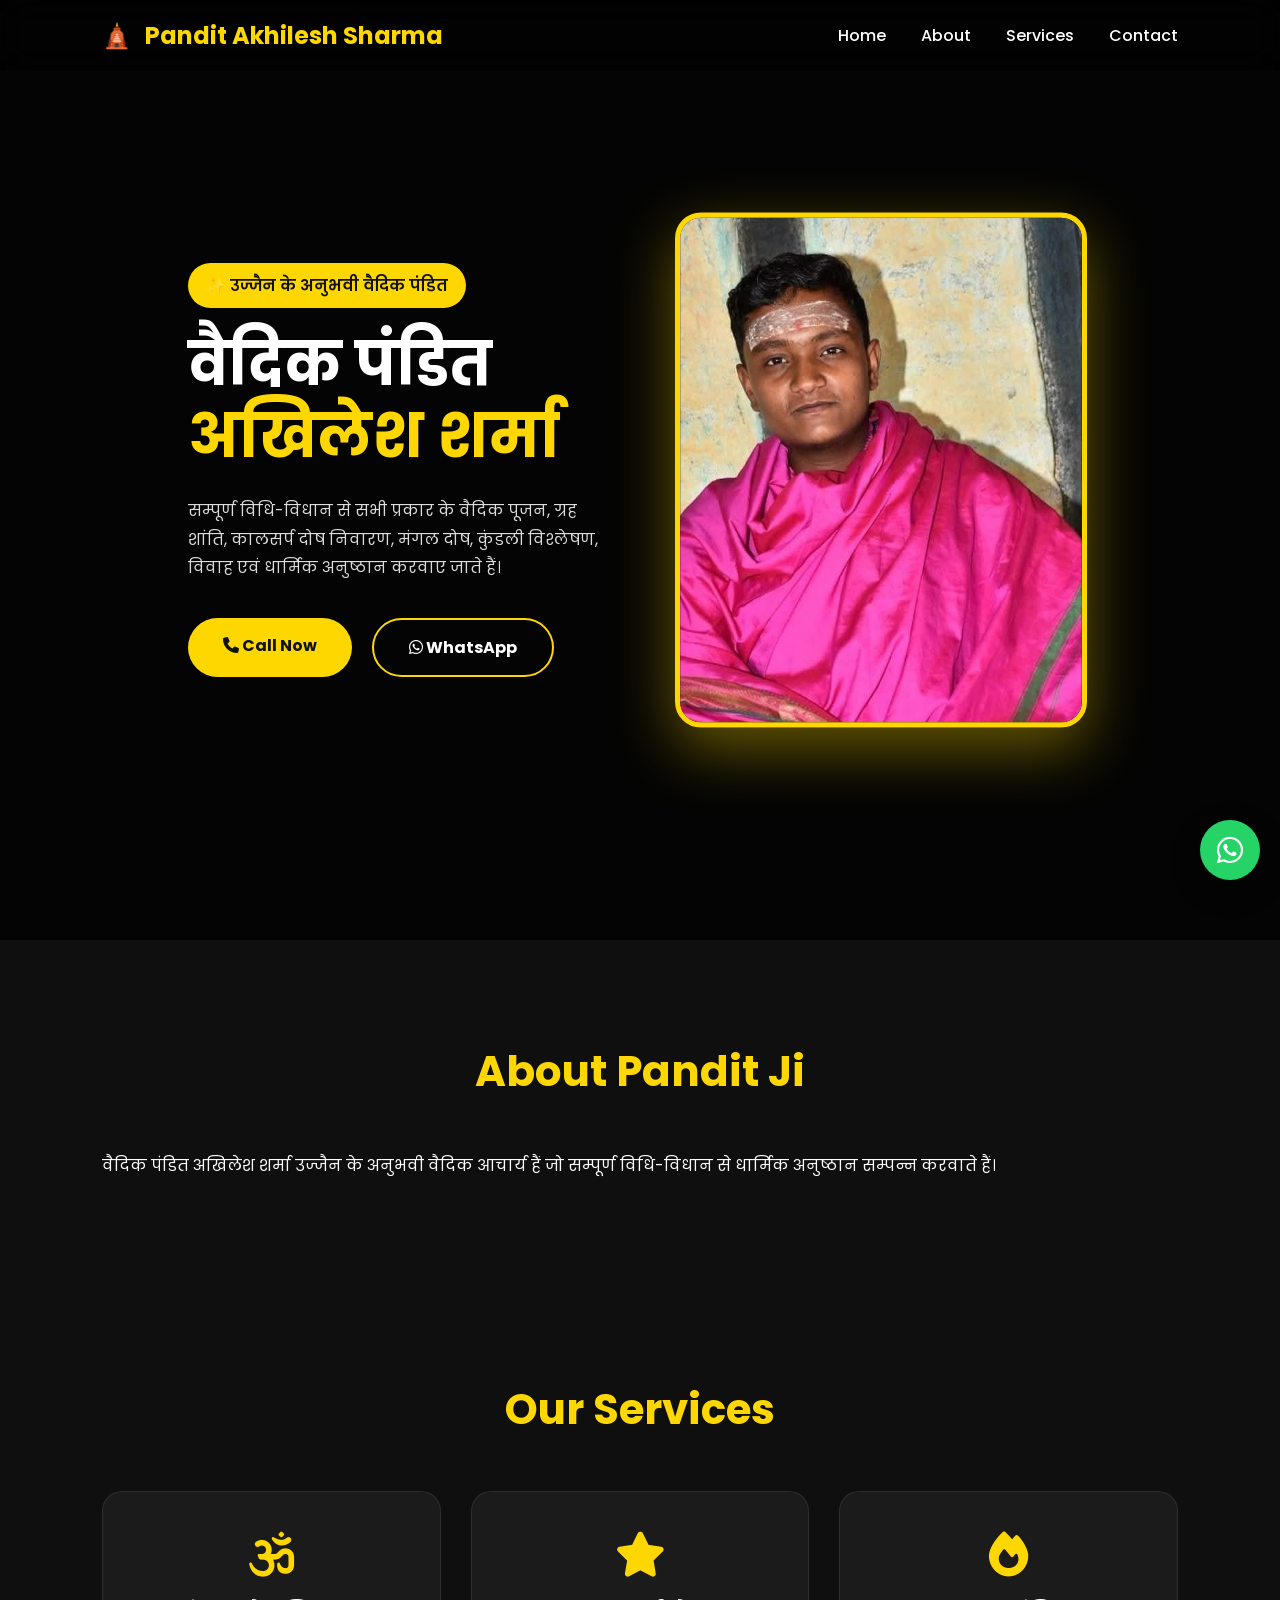
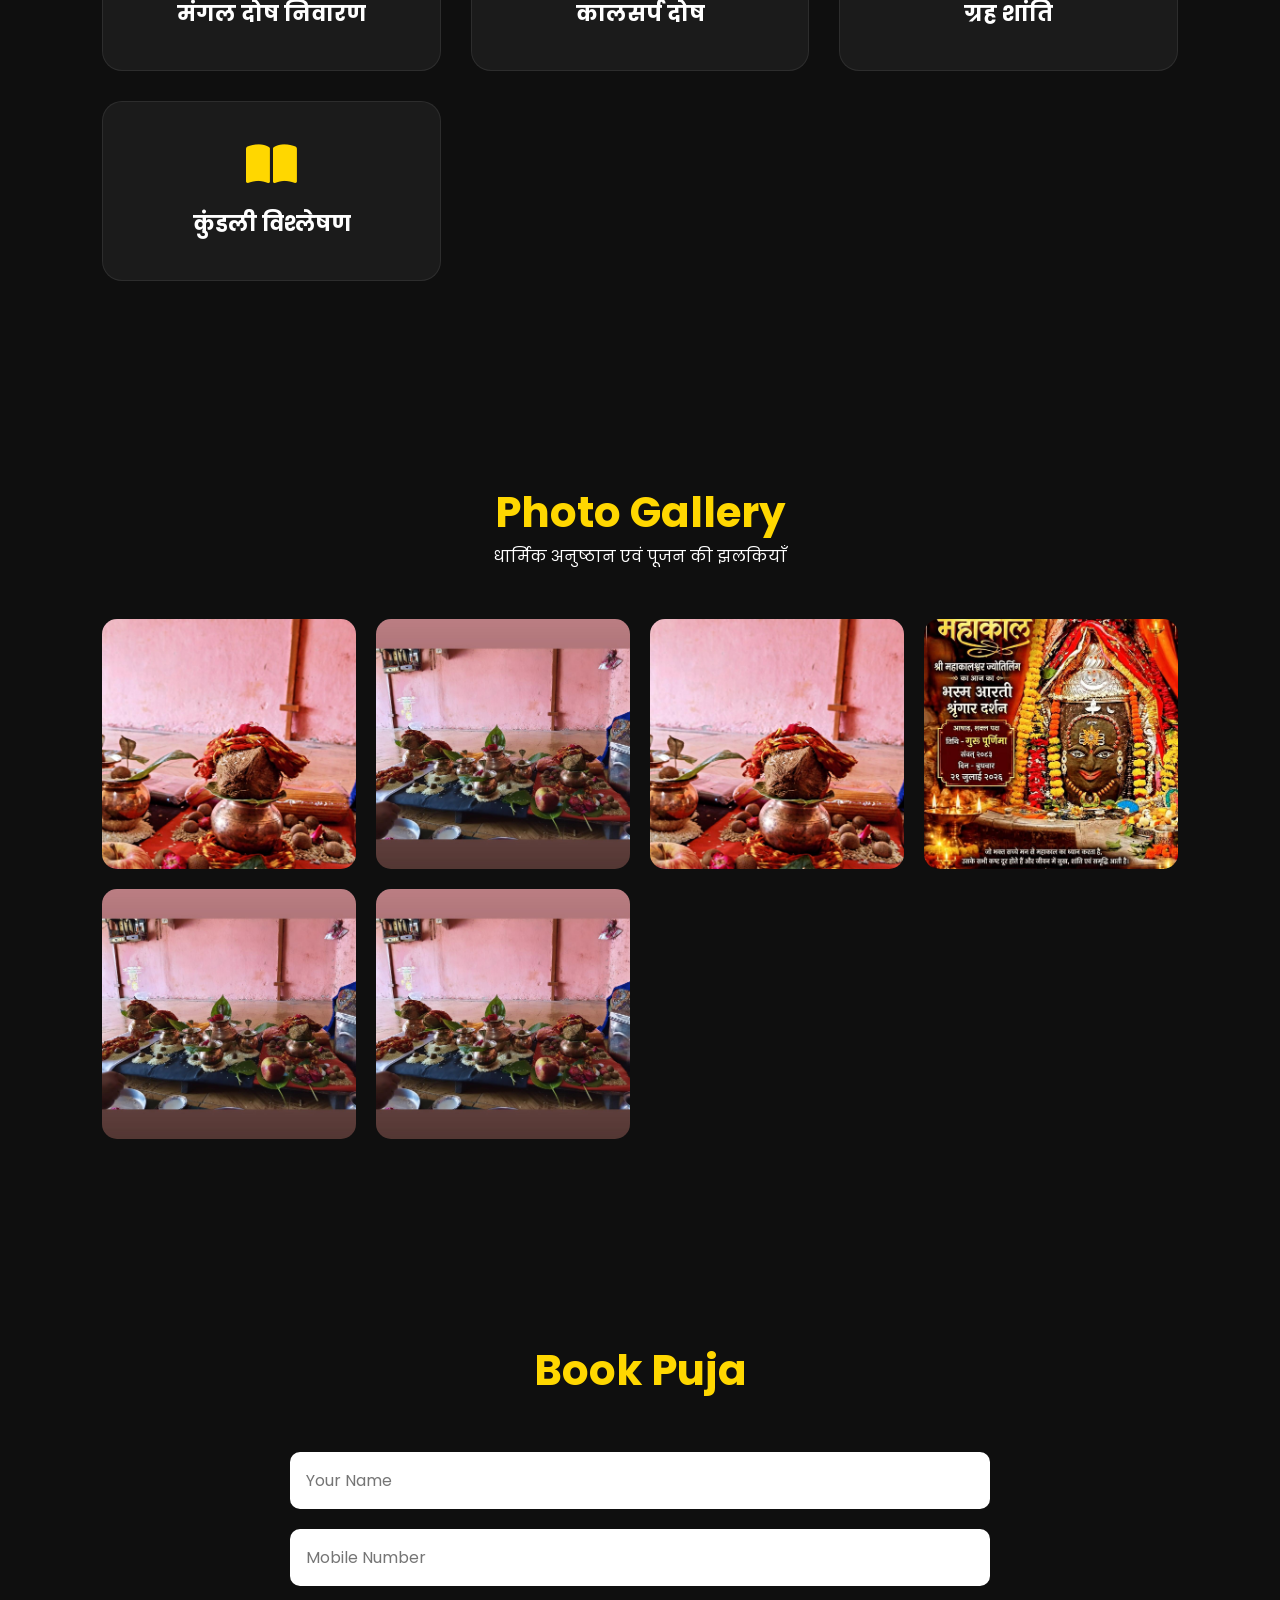
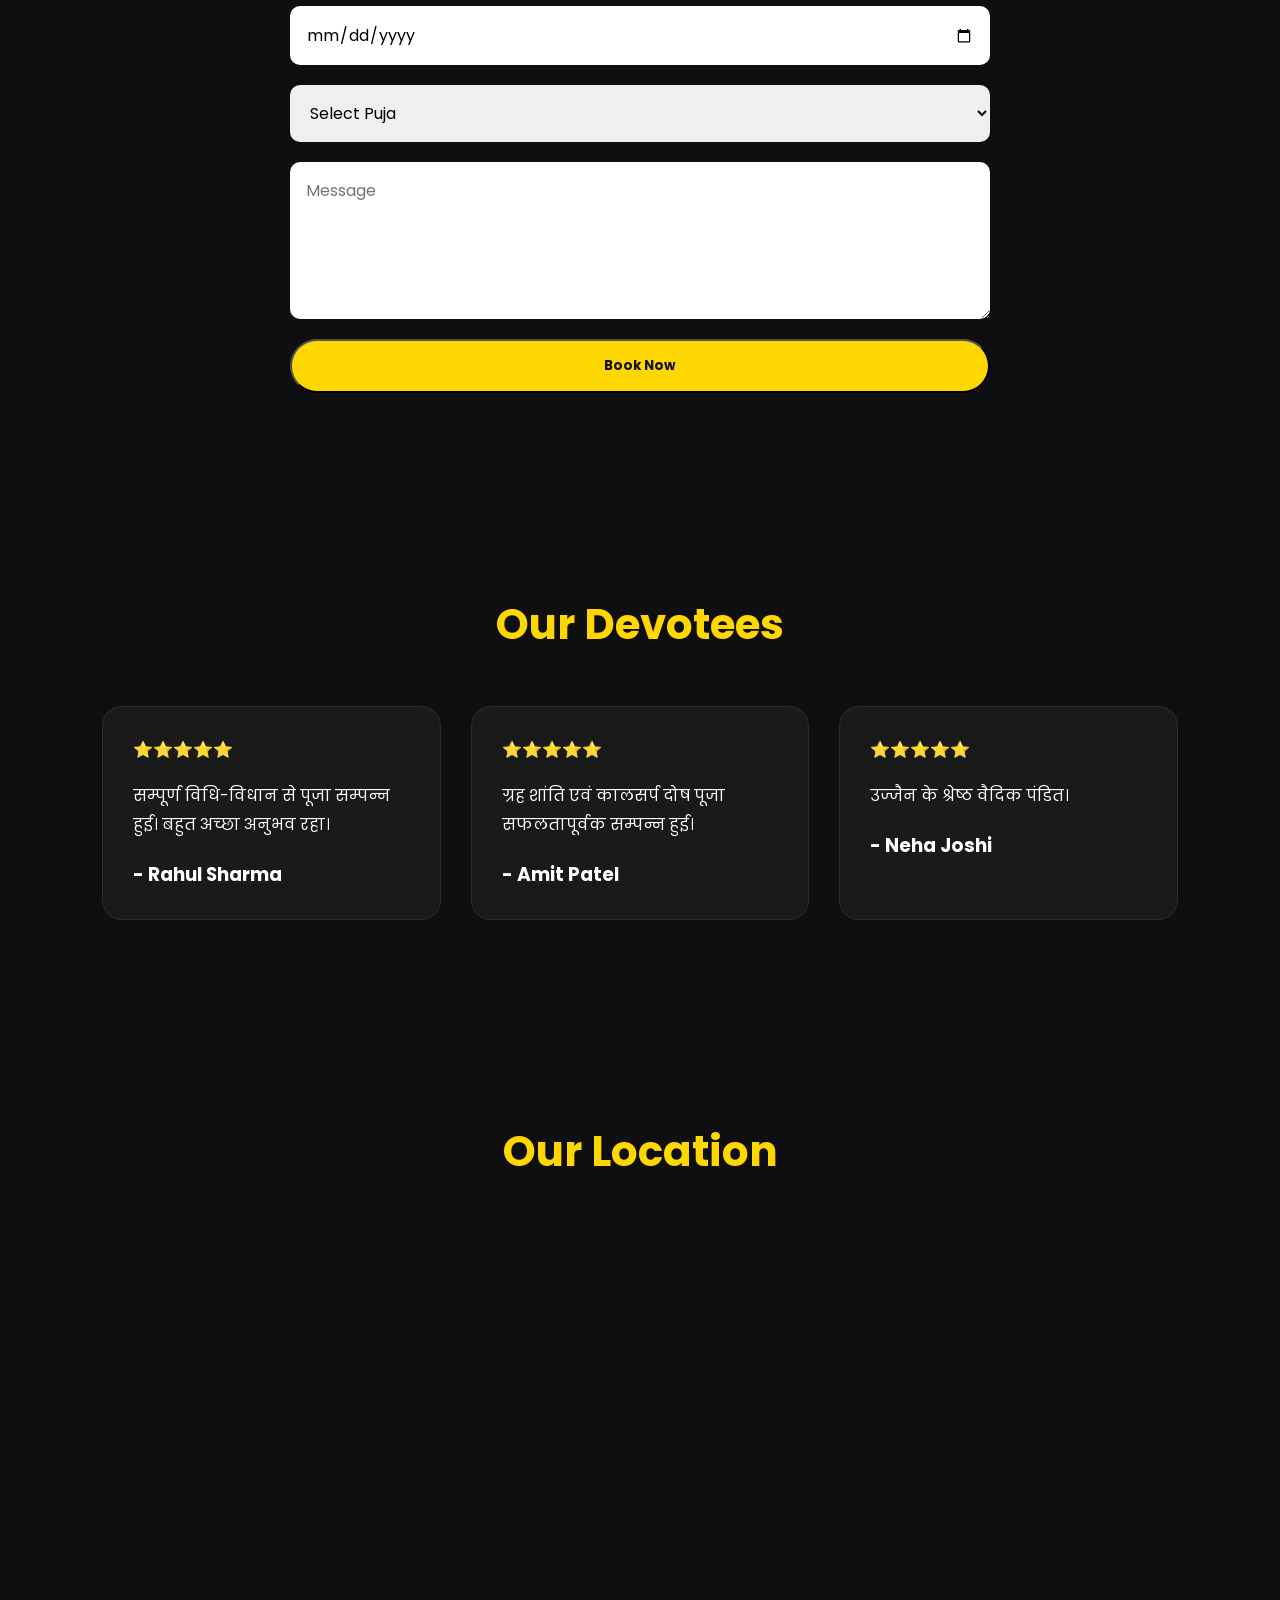
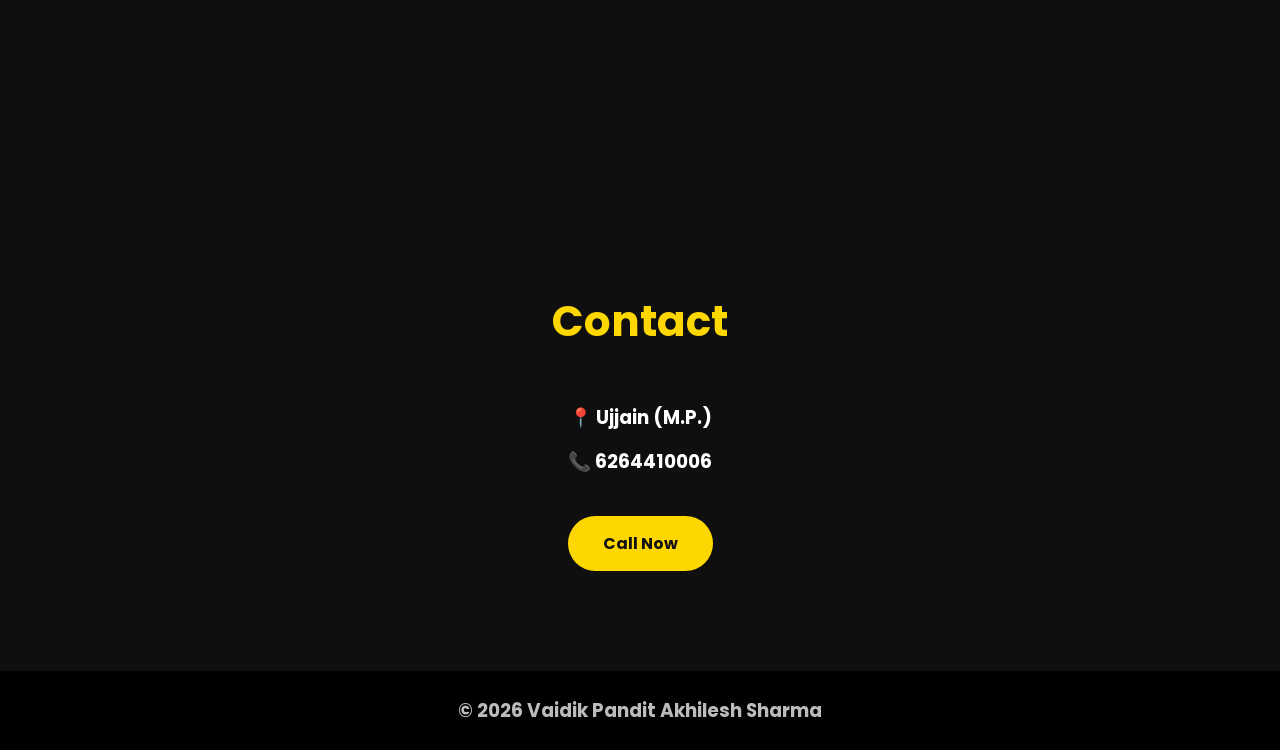
==== index.html @ 18c1639d "First Website" ====
<!DOCTYPE html>
<html lang="hi">

<head>

    <meta charset="UTF-8">
    <meta name="viewport" content="width=device-width, initial-scale=1.0">

    <title>वैदिक पंडित अखिलेश शर्मा | उज्जैन</title>

    <meta name="description"
        content="वैदिक पंडित अखिलेश शर्मा, उज्जैन। मंगल दोष, कालसर्प दोष, ग्रह शांति, कुंडली विश्लेषण एवं सभी वैदिक पूजन।">

    <link rel="stylesheet" href="style.css">

    <link href="https://fonts.googleapis.com/css2?family=Poppins:wght@300;400;500;600;700&display=swap"
        rel="stylesheet">

    <link rel="stylesheet"
        href="https://cdnjs.cloudflare.com/ajax/libs/font-awesome/6.6.0/css/all.min.css">

</head>

<body>

    <!-- Loader -->

    <div id="loader">

        <div class="loader-circle"></div>

        <h2>ॐ</h2>

    </div>

    <!-- Navbar -->

    <header>

        <div class="logo">

            🛕

            <span>Pandit Akhilesh Sharma</span>

        </div>

        <nav>

            <ul>

                <li><a href="#">Home</a></li>

                <li><a href="#about">About</a></li>

                <li><a href="#services">Services</a></li>

                <li><a href="#contact">Contact</a></li>

            </ul>

        </nav>

        <div class="menu-btn">

            <i class="fa-solid fa-bars"></i>

        </div>

    </header>

    <!-- Hero -->

    <section class="hero">

        <div class="overlay"></div>

        <div class="hero-content">

            <div class="hero-left">

                <span class="badge">

                    ✨ उज्जैन के अनुभवी वैदिक पंडित

                </span>

                <h1>

                    वैदिक पंडित <br>

                    <span>अखिलेश शर्मा</span>

                </h1>

                <p>

                    सम्पूर्ण विधि-विधान से सभी प्रकार के वैदिक पूजन,

                    ग्रह शांति, कालसर्प दोष निवारण,

                    मंगल दोष, कुंडली विश्लेषण,

                    विवाह एवं धार्मिक अनुष्ठान करवाए जाते हैं।

                </p>

                <div class="hero-btns">

                    <a href="tel:6264410006" class="btn">

                        <i class="fa-solid fa-phone"></i>

                        Call Now

                    </a>

                    <a href="https://wa.me/916264410006" class="btn btn2">

                        <i class="fab fa-whatsapp"></i>

                        WhatsApp

                    </a>

                </div>

            </div>

            <div class="hero-right">

                <div class="image-box">

                    <img src="images/pandit.jpg" alt="Pandit Akhilesh Sharma">

                </div>

            </div>

        </div>

    </section>

    <!-- About -->

    <section id="about" class="about">

        <div class="container">

            <div class="title">

                <h2>About Pandit Ji</h2>

            </div>

            <p>

                वैदिक पंडित अखिलेश शर्मा उज्जैन के अनुभवी वैदिक

                आचार्य हैं जो सम्पूर्ण विधि-विधान से धार्मिक

                अनुष्ठान सम्पन्न करवाते हैं।

            </p>

        </div>

    </section>

    <!-- Services -->

    <section id="services" class="services">

        <div class="title">

            <h2>Our Services</h2>

        </div>

        <div class="service-grid">

            <div class="card">

                <i class="fa-solid fa-om"></i>

                <h3>मंगल दोष निवारण</h3>

            </div>

            <div class="card">

                <i class="fa-solid fa-star"></i>

                <h3>कालसर्प दोष</h3>

            </div>

            <div class="card">

                <i class="fa-solid fa-fire"></i>

                <h3>ग्रह शांति</h3>

            </div>

            <div class="card">

                <i class="fa-solid fa-book-open"></i>

                <h3>कुंडली विश्लेषण</h3>

            </div>

        </div>

    </section>
    <!-- ================= Gallery ================= -->

<section class="gallery" id="gallery">

    <div class="title">
        <h2>Photo Gallery</h2>
        <p>धार्मिक अनुष्ठान एवं पूजन की झलकियाँ</p>
    </div>

    <div class="gallery-grid">

        <img src="images/gallery1.jpg" alt="">
        <img src="images/gallery2.jpg" alt="">
        <img src="images/gallery1.jpg" alt="">
        <img src="images/gallery4.jpg" alt="">
        <img src="images/gallery2.jpg" alt="">
        <img src="images/gallery2.jpg" alt="">

    </div>

</section>
<!-- Video -->

<!-- <div class="video-box">

    <video controls poster="images/gallery1.jpg">

        <source src="videos/puja-video.mp4" type="video/mp4">

        Your browser does not support the video tag.

    </video>

</div> -->


<!-- ================= Booking ================= -->

<section class="booking">

    <div class="title">

        <h2>Book Puja</h2>

    </div>

    <form>

        <input type="text" placeholder="Your Name">

        <input type="tel" placeholder="Mobile Number">

        <input type="date">

        <select>

            <option>Select Puja</option>

            <option>मंगल दोष निवारण</option>

            <option>कालसर्प दोष</option>

            <option>ग्रह शांति</option>

            <option>कुंडली विश्लेषण</option>

            <option>विवाह पूजन</option>

        </select>

        <textarea rows="5" placeholder="Message"></textarea>

        <button class="btn">

            Book Now

        </button>

    </form>

</section>


<!-- ================= Testimonials ================= -->

<section class="testimonial">

    <div class="title">

        <h2>Our Devotees</h2>

    </div>

    <div class="testimonial-box">

        <div class="review">

            ⭐⭐⭐⭐⭐

            <p>

                सम्पूर्ण विधि-विधान से पूजा सम्पन्न हुई।

                बहुत अच्छा अनुभव रहा।

            </p>

            <h3>- Rahul Sharma</h3>

        </div>

        <div class="review">

            ⭐⭐⭐⭐⭐

            <p>

                ग्रह शांति एवं कालसर्प दोष पूजा सफलतापूर्वक सम्पन्न हुई।

            </p>

            <h3>- Amit Patel</h3>

        </div>

        <div class="review">

            ⭐⭐⭐⭐⭐

            <p>

                उज्जैन के श्रेष्ठ वैदिक पंडित।

            </p>

            <h3>- Neha Joshi</h3>

        </div>

    </div>

</section>


<!-- ================= Google Map ================= -->

<section>

<div class="title">

<h2>Our Location</h2>

</div>

<iframe

src="https://www.google.com/maps?q=Ujjain&output=embed"

width="100%"

height="450"

style="border:0;border-radius:15px;"

loading="lazy">

</iframe>

</section>

    <!-- Contact -->

    <section id="contact" class="contact">

        <div class="title">

            <h2>Contact</h2>

        </div>

        <h3>📍 Ujjain (M.P.)</h3>

        <h3>📞 6264410006</h3>

        <a href="tel:6264410006" class="btn">

            Call Now

        </a>

    </section>

    <!-- Footer -->

    <footer>

        <h3>

            © 2026 Vaidik Pandit Akhilesh Sharma

        </h3>

    </footer>

    <!-- Floating WhatsApp -->

    <a href="https://wa.me/916264410006" class="whatsapp">

        <i class="fab fa-whatsapp"></i>

    </a>

    <script src="script.js"></script>

</body>

</html>
---- style.css ----
/*==============================
 Google Font
==============================*/
*{
    margin:0;
    padding:0;
    box-sizing:border-box;
    font-family:'Poppins',sans-serif;
}

html{
    scroll-behavior:smooth;
}

body{
    background:#0f0f0f;
    color:#fff;
    overflow-x:hidden;
}

/*==============================
 Loader
==============================*/

#loader{
    position:fixed;
    inset:0;
    background:#111;
    display:flex;
    flex-direction:column;
    justify-content:center;
    align-items:center;
    z-index:99999;
}

.loader-circle{
    width:80px;
    height:80px;
    border:6px solid rgba(255,255,255,.2);
    border-top:6px solid #ffb300;
    border-radius:50%;
    animation:spin 1s linear infinite;
}

#loader h2{
    margin-top:15px;
    color:#ffb300;
    font-size:40px;
}

@keyframes spin{
    100%{
        transform:rotate(360deg);
    }
}

/*==============================
 Navbar
==============================*/

header{

    position:fixed;
    width:100%;
    top:0;
    left:0;

    display:flex;
    justify-content:space-between;
    align-items:center;

    padding:18px 8%;

    background:rgba(0,0,0,.45);

    backdrop-filter:blur(18px);

    z-index:999;
}

.logo{

    color:#FFD700;

    font-size:24px;

    font-weight:bold;

}

.logo span{

    margin-left:8px;

}

nav ul{

    display:flex;

    list-style:none;

    gap:35px;

}

nav ul li a{

    color:white;

    text-decoration:none;

    font-weight:500;

    transition:.3s;

}

nav ul li a:hover{

    color:#FFD700;

}

.menu-btn{

    display:none;

    color:white;

    font-size:26px;

}

/*==============================
 Hero
==============================*/

.hero{

    min-height:100vh;

    background:url('https://images.unsplash.com/photo-1548013146-72479768bada?q=80&w=1800') center/cover;

    position:relative;

    display:flex;

    align-items:center;

}

.overlay{

    position:absolute;

    inset:0;

    background:rgba(0,0,0,.72);

}

.hero-content{

    position:relative;

    width:100%;

    display:flex;

    justify-content:space-between;

    align-items:center;

    gap:60px;

    padding:120px 8%;

}

.hero-left{

    flex:1;

}

.badge{

    display:inline-block;

    padding:10px 18px;

    background:#FFD700;

    color:#111;

    border-radius:30px;

    font-weight:600;

    margin-bottom:20px;

}

.hero-left h1{

    font-size:60px;

    line-height:1.2;

}

.hero-left h1 span{

    color:#FFD700;

}

.hero-left p{

    margin:25px 0;

    line-height:1.8;

    color:#ddd;

    max-width:600px;

}

.hero-btns{

    display:flex;

    gap:20px;

    margin-top:35px;

}

.btn{

    background:#FFD700;

    color:#111;

    text-decoration:none;

    padding:15px 35px;

    border-radius:50px;

    font-weight:bold;

    transition:.4s;

}

.btn:hover{

    transform:translateY(-5px);

    box-shadow:0 0 25px #FFD700;

}

.btn2{

    background:transparent;

    color:#fff;

    border:2px solid #FFD700;

}

.btn2:hover{

    background:#FFD700;

    color:#111;

}

.hero-right{

    flex:1;

    display:flex;

    justify-content:center;

}

.image-box{

    width:400px;

    height:500px;

    border-radius:25px;

    overflow:hidden;

    border:5px solid #FFD700;

    box-shadow:0 20px 60px rgba(255,215,0,.4);

}

.image-box img{

    width:100%;

    height:100%;

    object-fit:cover;

}

/*==============================
 Sections
==============================*/

section{

    padding:100px 8%;

}

.title{

    text-align:center;

    margin-bottom:50px;

}

.title h2{

    font-size:42px;

    color:#FFD700;

}

/*==============================
 Services
==============================*/

.service-grid{

    display:grid;

    grid-template-columns:repeat(auto-fit,minmax(250px,1fr));

    gap:30px;

}

.card{

    background:#1b1b1b;

    border-radius:20px;

    padding:40px;

    text-align:center;

    transition:.4s;

    border:1px solid rgba(255,255,255,.08);

}

.card:hover{

    transform:translateY(-12px);

    border-color:#FFD700;

    box-shadow:0 0 30px rgba(255,215,0,.3);

}

.card i{

    font-size:45px;

    color:#FFD700;

    margin-bottom:20px;

}

.card h3{

    font-size:22px;

}

/*==============================
 Contact
==============================*/

.contact{

    text-align:center;

}

.contact h3{

    margin:15px 0;

}

.contact .btn{

    margin-top:25px;

    display:inline-block;

}

/*==============================
 Footer
==============================*/

footer{

    background:#000;

    padding:25px;

    text-align:center;

    color:#bbb;

}

/*==============================
 WhatsApp
==============================*/

.whatsapp{

    position:fixed;

    right:20px;

    bottom:20px;

    width:60px;

    height:60px;

    border-radius:50%;

    background:#25D366;

    color:#fff;

    display:flex;

    justify-content:center;

    align-items:center;

    font-size:30px;

    text-decoration:none;

    box-shadow:0 10px 30px rgba(0,0,0,.3);

    z-index:999;

    animation:float 2s infinite;

}

@keyframes float{

    50%{

        transform:translateY(-8px);

    }

}

/*==============================
 Responsive
==============================*/

@media(max-width:992px){

.hero-content{

flex-direction:column-reverse;

text-align:center;

}

.hero-left h1{

font-size:42px;

}

.image-box{

width:320px;

height:420px;

}

nav{

display:none;

}

.menu-btn{

display:block;

}

}

@media(max-width:576px){

.hero-left h1{

font-size:34px;

}

.hero-btns{

flex-direction:column;

}

.image-box{

width:280px;

height:360px;

}

.title h2{

font-size:32px;

}

}


/* Gallery */

.gallery-grid{

    display:grid;
    
    grid-template-columns:repeat(auto-fit,minmax(250px,1fr));
    
    gap:20px;
    
    }
    
    .gallery-grid img{
    
    width:100%;
    
    height:250px;
    
    object-fit:cover;
    
    border-radius:15px;
    
    transition:.4s;
    
    cursor:pointer;
    
    }
    
    .gallery-grid img:hover{
    
    transform:scale(1.05);
    
    box-shadow:0 0 25px gold;
    
    }
    
    
    /* Booking */
    
    .booking form{
    
    max-width:700px;
    
    margin:auto;
    
    display:flex;
    
    flex-direction:column;
    
    gap:20px;
    
    }
    
    .booking input,
    
    .booking select,
    
    .booking textarea{
    
    padding:16px;
    
    border:none;
    
    border-radius:10px;
    
    font-size:16px;
    
    }
    
    .booking button{
    
    cursor:pointer;
    
    }
    
    
    /* Testimonials */
    
    .testimonial-box{
    
    display:grid;
    
    grid-template-columns:repeat(auto-fit,minmax(300px,1fr));
    
    gap:30px;
    
    }
    
    .review{
    
    background:#1a1a1a;
    
    padding:30px;
    
    border-radius:20px;
    
    border:1px solid rgba(255,255,255,.08);
    
    transition:.4s;
    
    }
    
    .review:hover{
    
    transform:translateY(-10px);
    
    border-color:gold;
    
    }
    
    .review p{
    
    margin:20px 0;
    
    line-height:1.8;
    
    }
    
    
    /* Active Menu */
    
    .active{
    
    color:gold!important;
    
    }
    
    
    /* Mobile Menu */
    
    @media(max-width:992px){
    
    nav.show{
    
    display:block;
    
    position:absolute;
    
    top:80px;
    
    left:0;
    
    width:100%;
    
    background:#111;
    
    padding:20px;
    
    }
    
    nav.show ul{
    
    flex-direction:column;
    
    text-align:center;
    
    }
    
    }
    .video-box{
        width:100%;
        border-radius:15px;
        overflow:hidden;
        border:2px solid rgba(255,215,0,.3);
        transition:.4s;
    }
    
    .video-box:hover{
        transform:scale(1.03);
        box-shadow:0 0 25px gold;
    }
    
    .video-box video{
        width:100%;
        height:250px;
        display:block;
        object-fit:cover;
        border-radius:15px;
    }
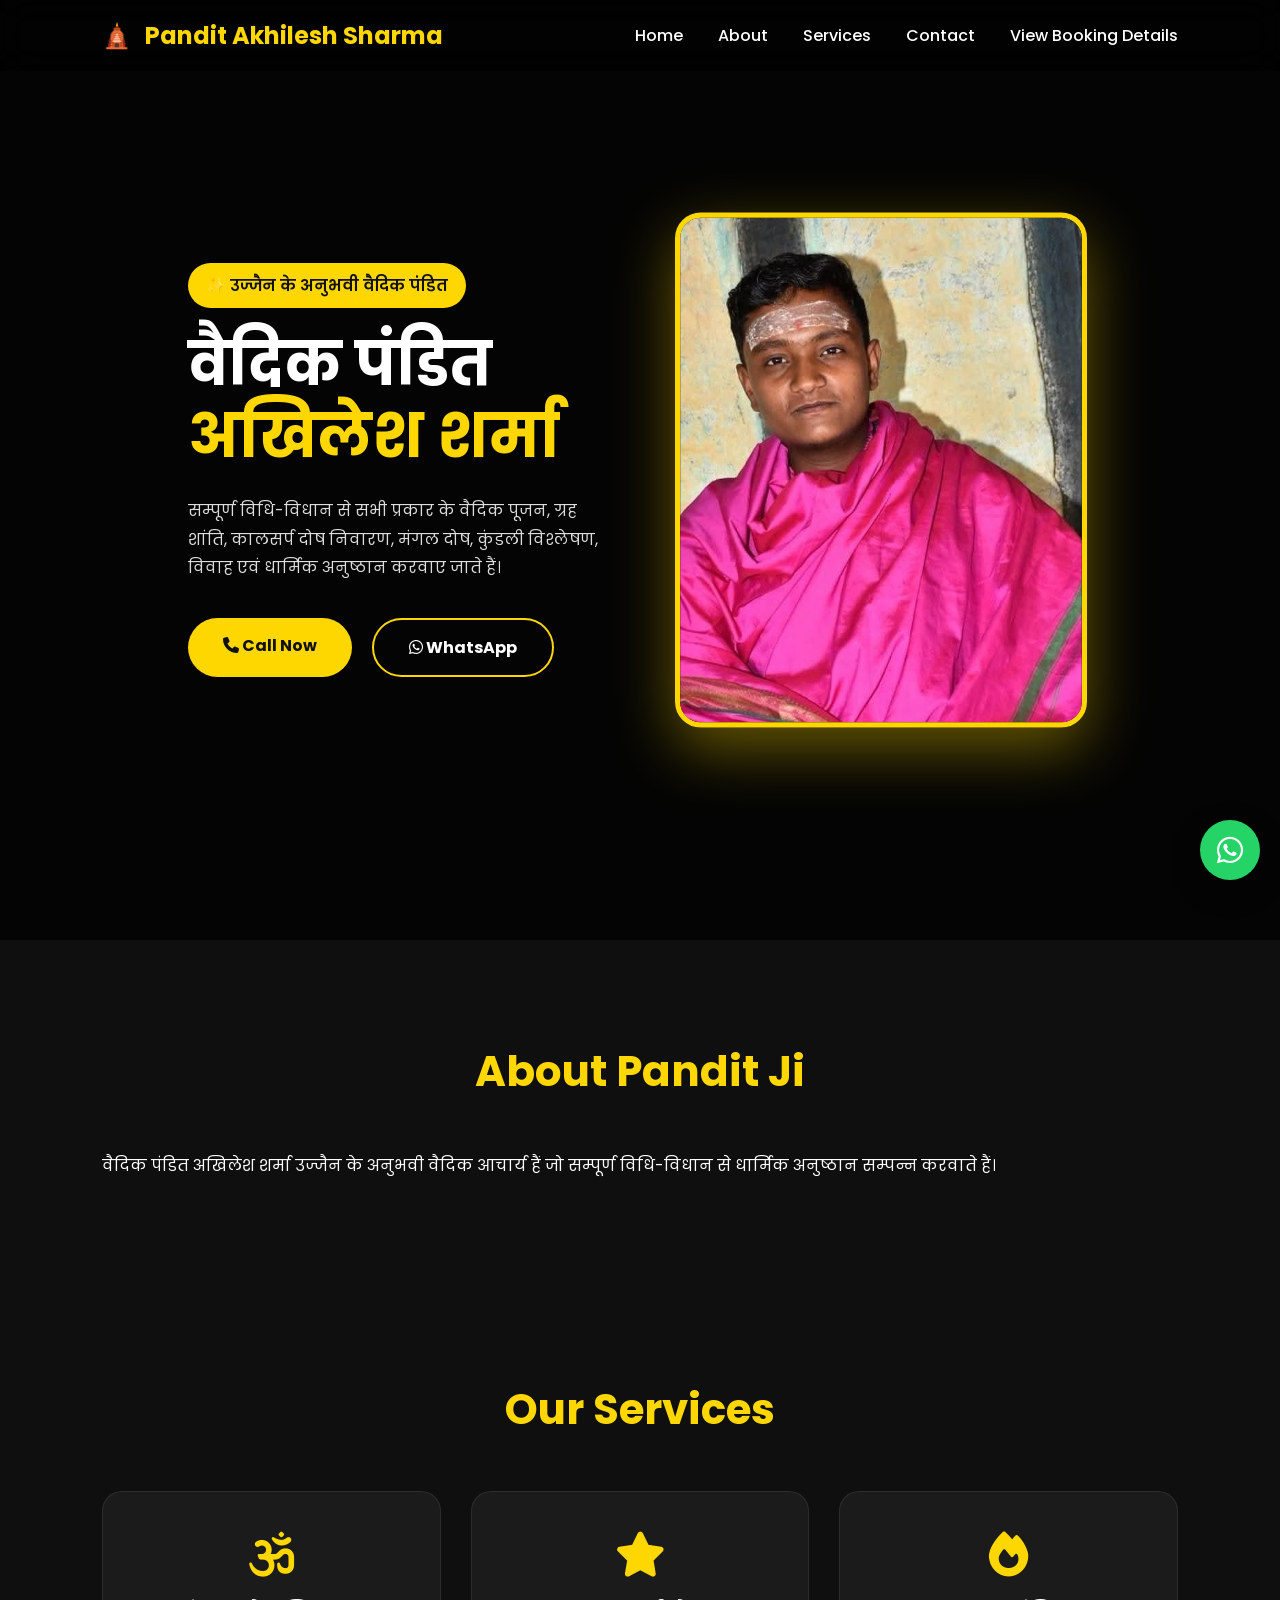
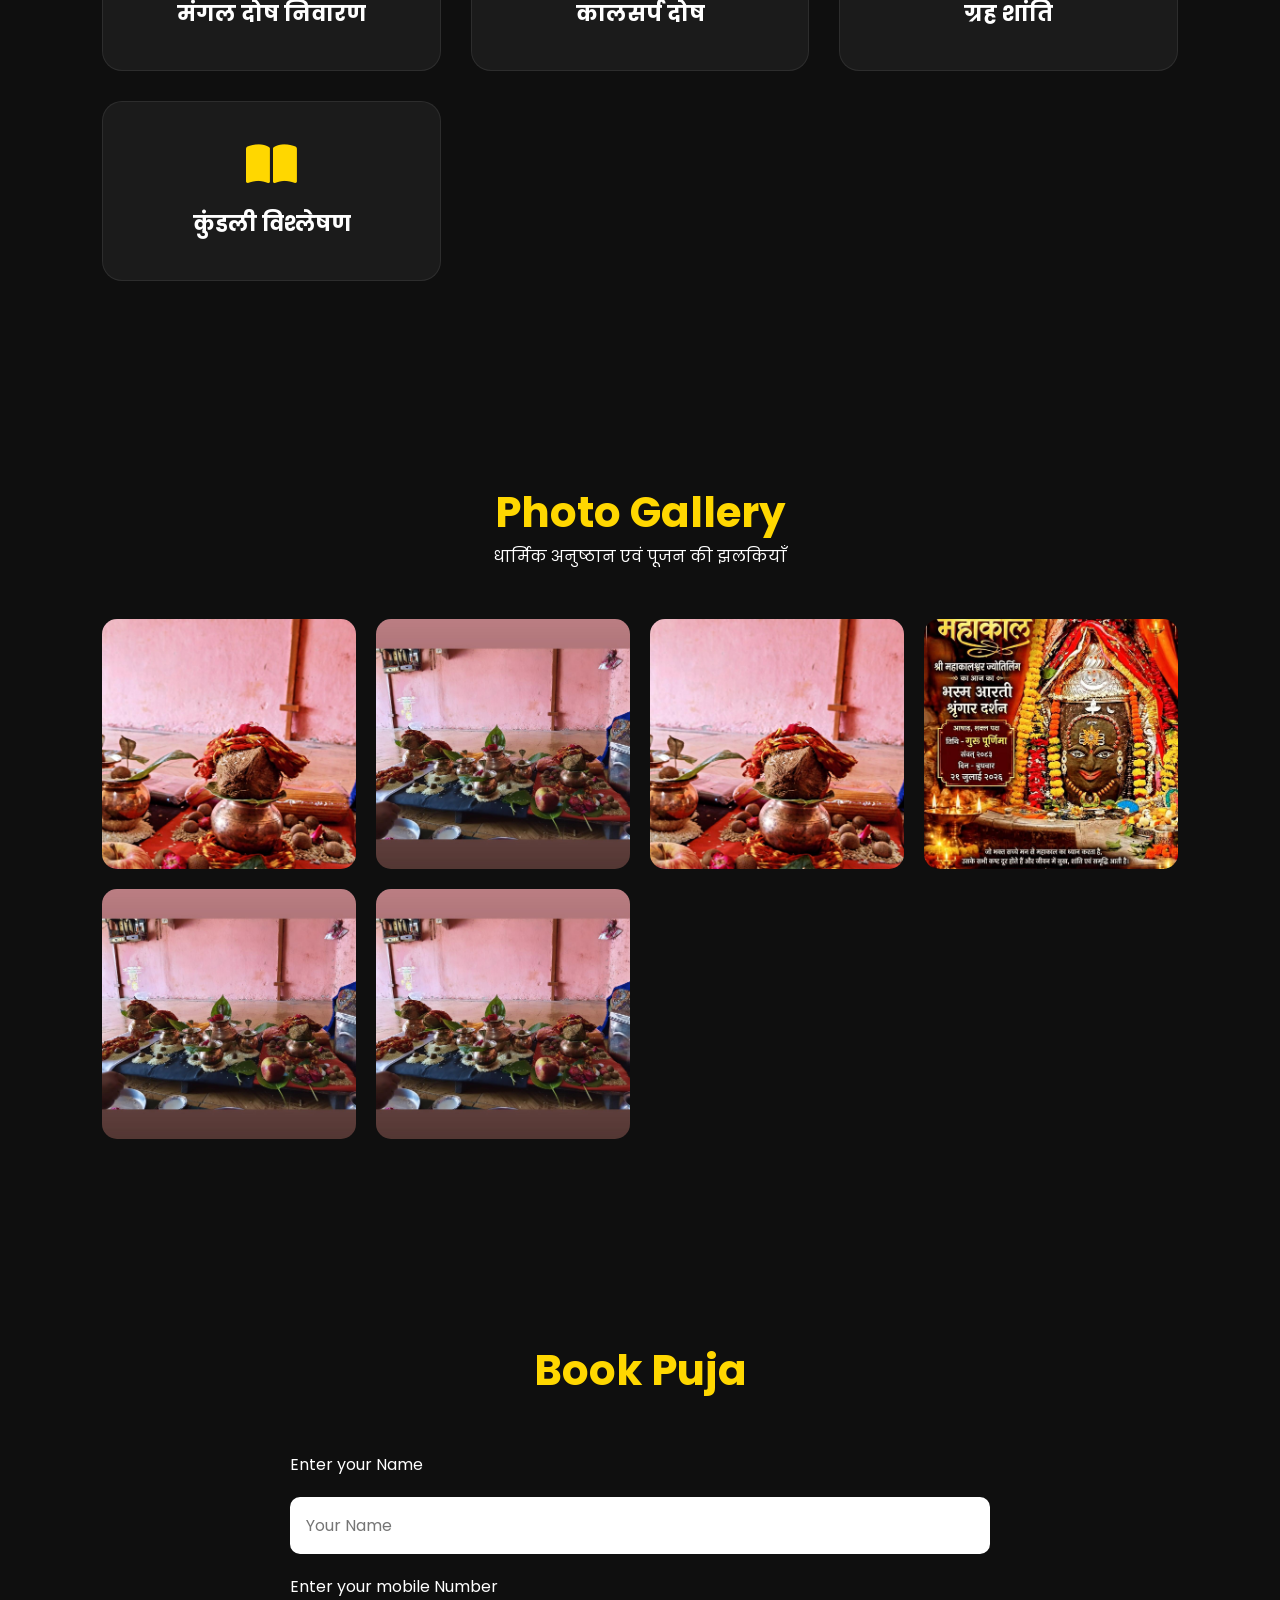
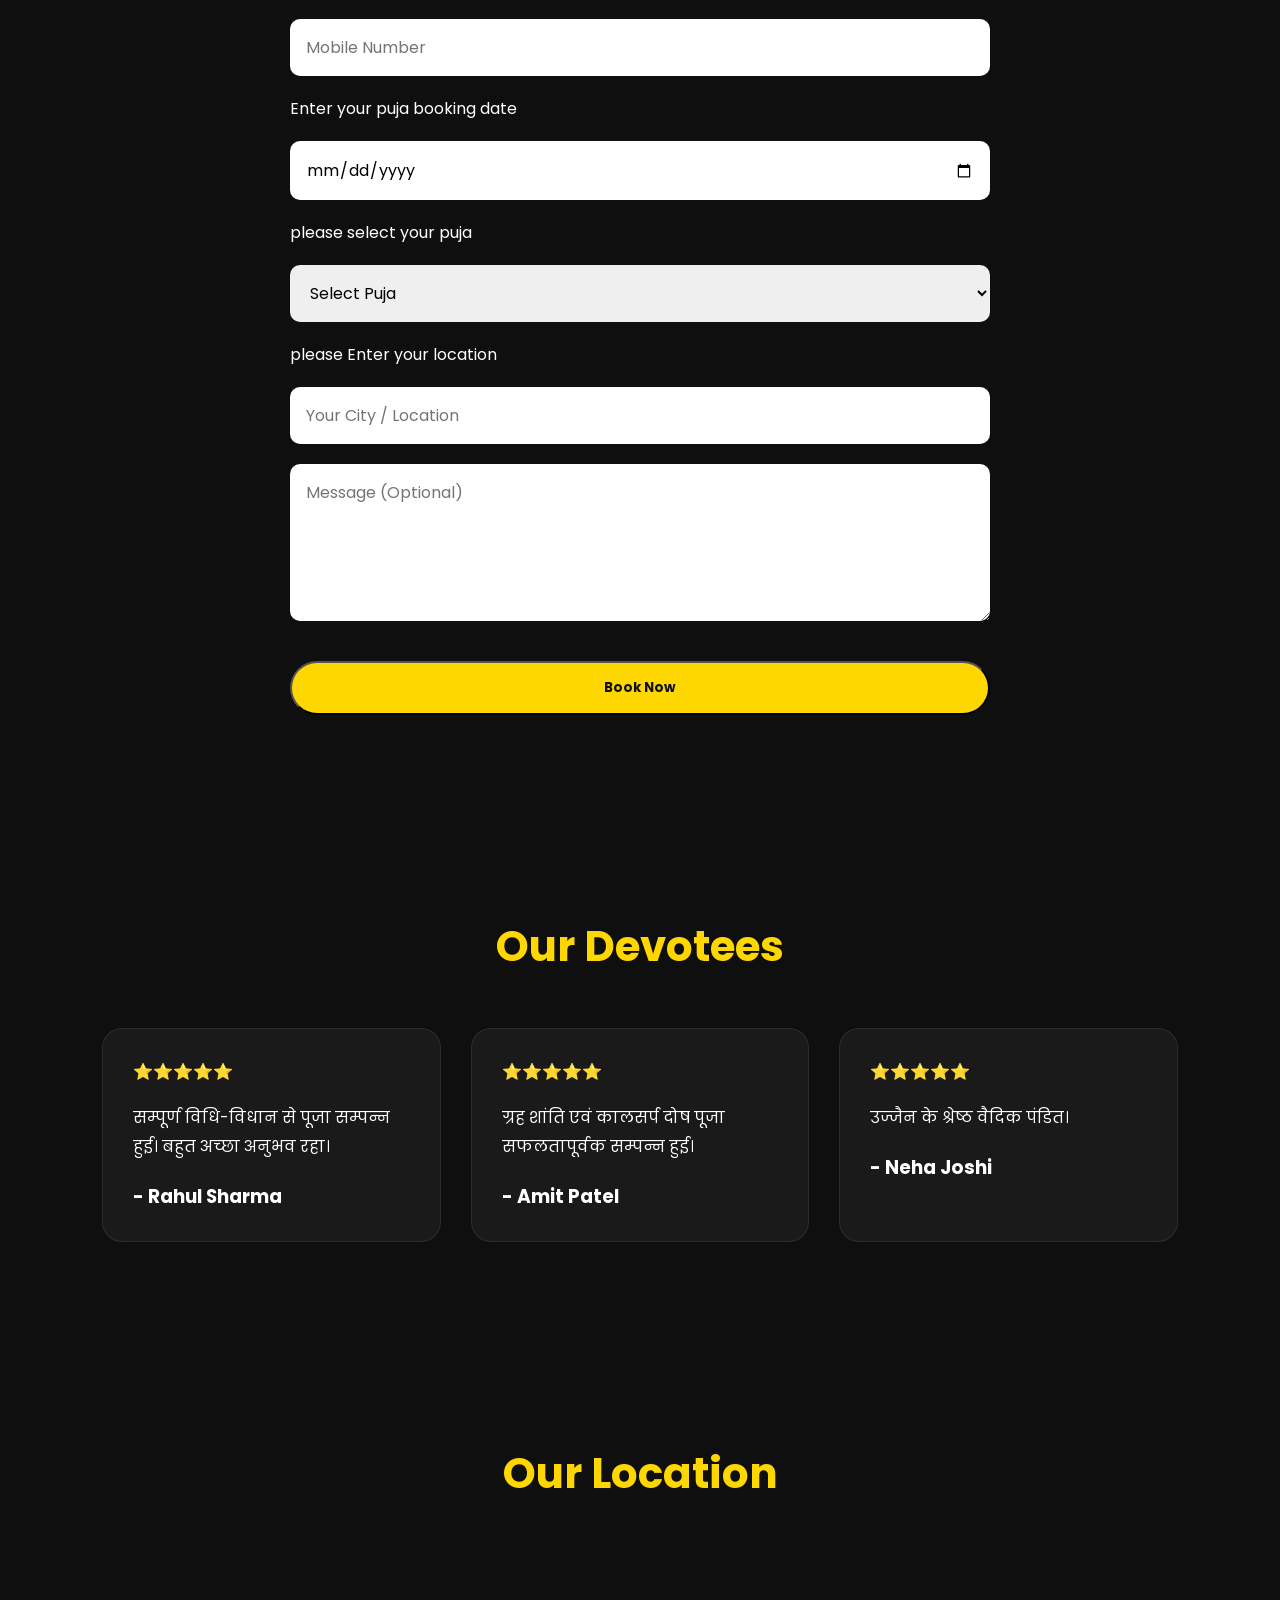
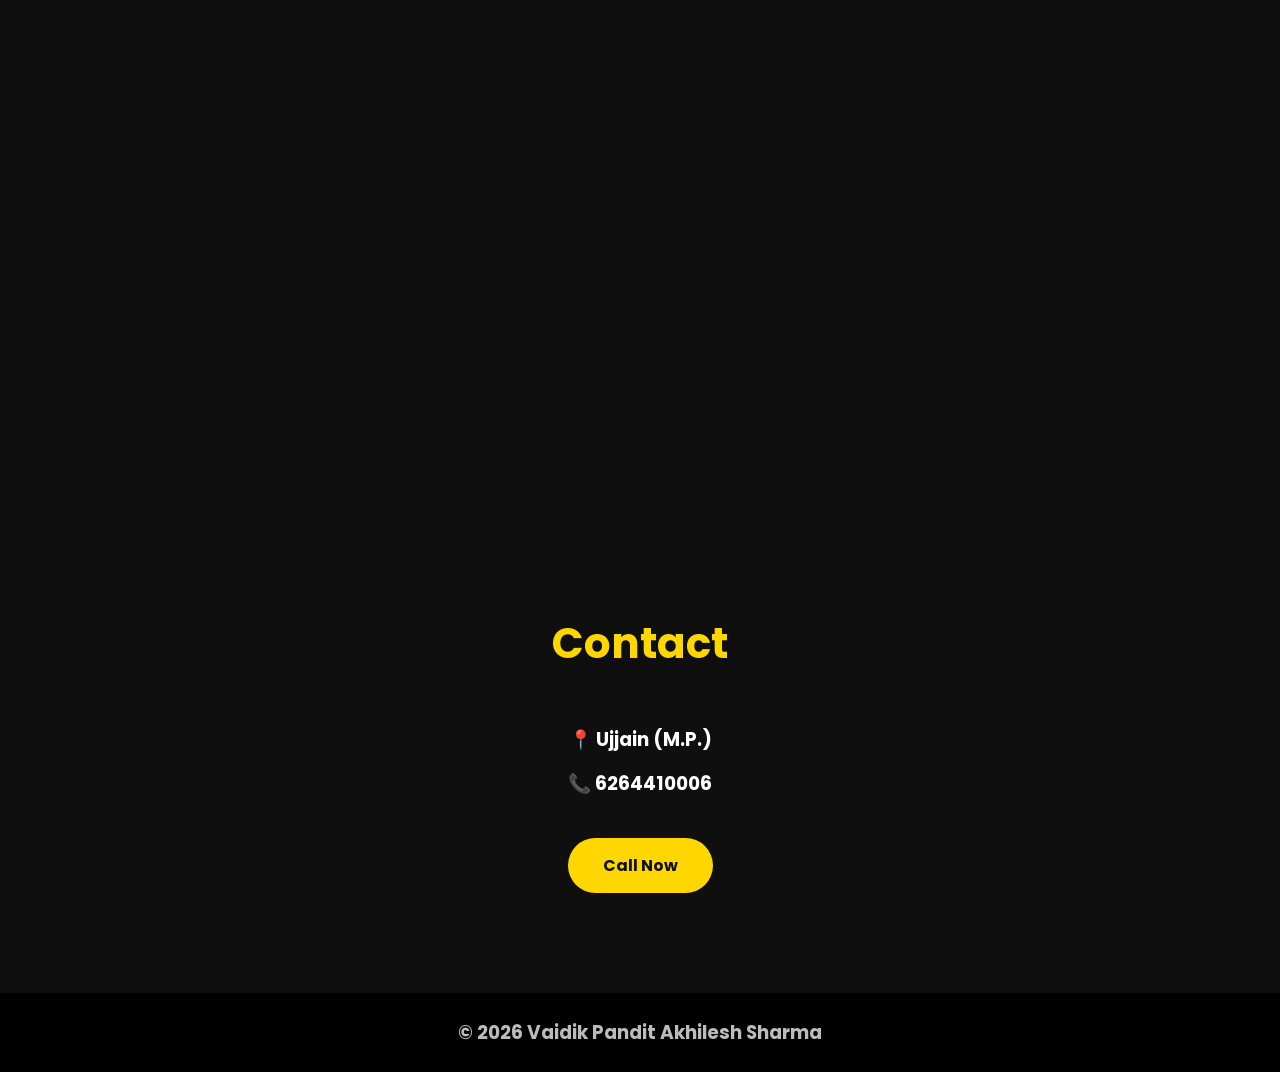
==== commit 0507a5d5: "Update Pandit Ji website and booking features" ====
--- a/index.html
+++ b/index.html
@@ -56,6 +56,7 @@
                 <li><a href="#services">Services</a></li>
 
                 <li><a href="#contact">Contact</a></li>
+                <li><a href="booking-details.html">View Booking Details</a></li>
 
             </ul>
 
@@ -260,7 +261,7 @@
 
     </div>
 
-    <form>
+    <!-- <form>
 
         <input type="text" placeholder="Your Name">
 
@@ -292,8 +293,83 @@
 
         </button>
 
-    </form>
-
+    </form> -->
+    
+<form id="bookingForm">
+      <label for="customerName">Enter your Name</label>
+    <input
+        type="text"
+        id="customerName"
+        name="customerName"
+        placeholder="Your Name"
+        required
+    >
+     <label for="phone">Enter your mobile Number</label>
+    <input
+        type="tel"
+        id="phone"
+        name="phone"
+        placeholder="Mobile Number"
+        pattern="[0-9]{10}"
+        maxlength="10"
+        required
+    >
+     <label for="bookingDate">Enter your puja booking date</label>
+    <input
+        type="date"
+        id="bookingDate"
+        name="bookingDate"
+        required
+    >
+     <label for="pujaName"> please select your puja</label>
+    <select id="pujaName" name="pujaName" required>
+        <option value="">Select Puja</option>
+        <option value="मंगल दोष निवारण">मंगल दोष निवारण</option>
+        <option value="कालसर्प दोष">कालसर्प दोष</option>
+        <option value="ग्रह शांति">ग्रह शांति</option>
+        <option value="कुंडली विश्लेषण">कुंडली विश्लेषण</option>
+        <option value="विवाह पूजन">विवाह पूजन</option>
+    </select>
+     
+    <label for="location">please Enter your location</label>
+    <input
+        type="text"
+        id="location"
+        name="location"
+        placeholder="Your City / Location"
+        required
+    >
+
+    <textarea
+        id="message"
+        name="message"
+        rows="5"
+        placeholder="Message (Optional)"
+    ></textarea>
+<p id="bookingResponse" role="status" aria-live="polite"></p>
+    <button type="submit" class="btn" id="bookingSubmit">
+        Book Now
+    </button>
+
+
+</form>
+
+<div id="bookingSuccess" class="booking-success" hidden>
+    <h3>🙏 Booking Request Submitted!</h3>
+
+    <p>
+        Aapki booking request successfully submit ho gayi hai.
+        Apni booking ki aage ki jankari dekhne ke liye neeche click karein.
+    </p>
+
+    <p>
+        Booking ID: <strong id="successBookingId"></strong>
+    </p>
+
+    <button type="button" id="viewBookingDetails">
+        View Booking Details
+    </button>
+</div>
 </section>
 
 
--- a/style.css
+++ b/style.css
@@ -741,4 +741,26 @@
         display:block;
         object-fit:cover;
         border-radius:15px;
-    }+    }
+    .booking-success {
+    margin-top: 20px;
+    padding: 22px;
+    border: 1px solid #b8d8c5;
+    border-radius: 14px;
+    background: #f0faf3;
+    color: #214c35;
+}
+
+.booking-success h3 {
+    margin-top: 0;
+}
+
+#viewBookingDetails {
+    padding: 12px 20px;
+    border: none;
+    border-radius: 8px;
+    background: #176b45;
+    color: #fff;
+    cursor: pointer;
+    font-weight: 600;
+}
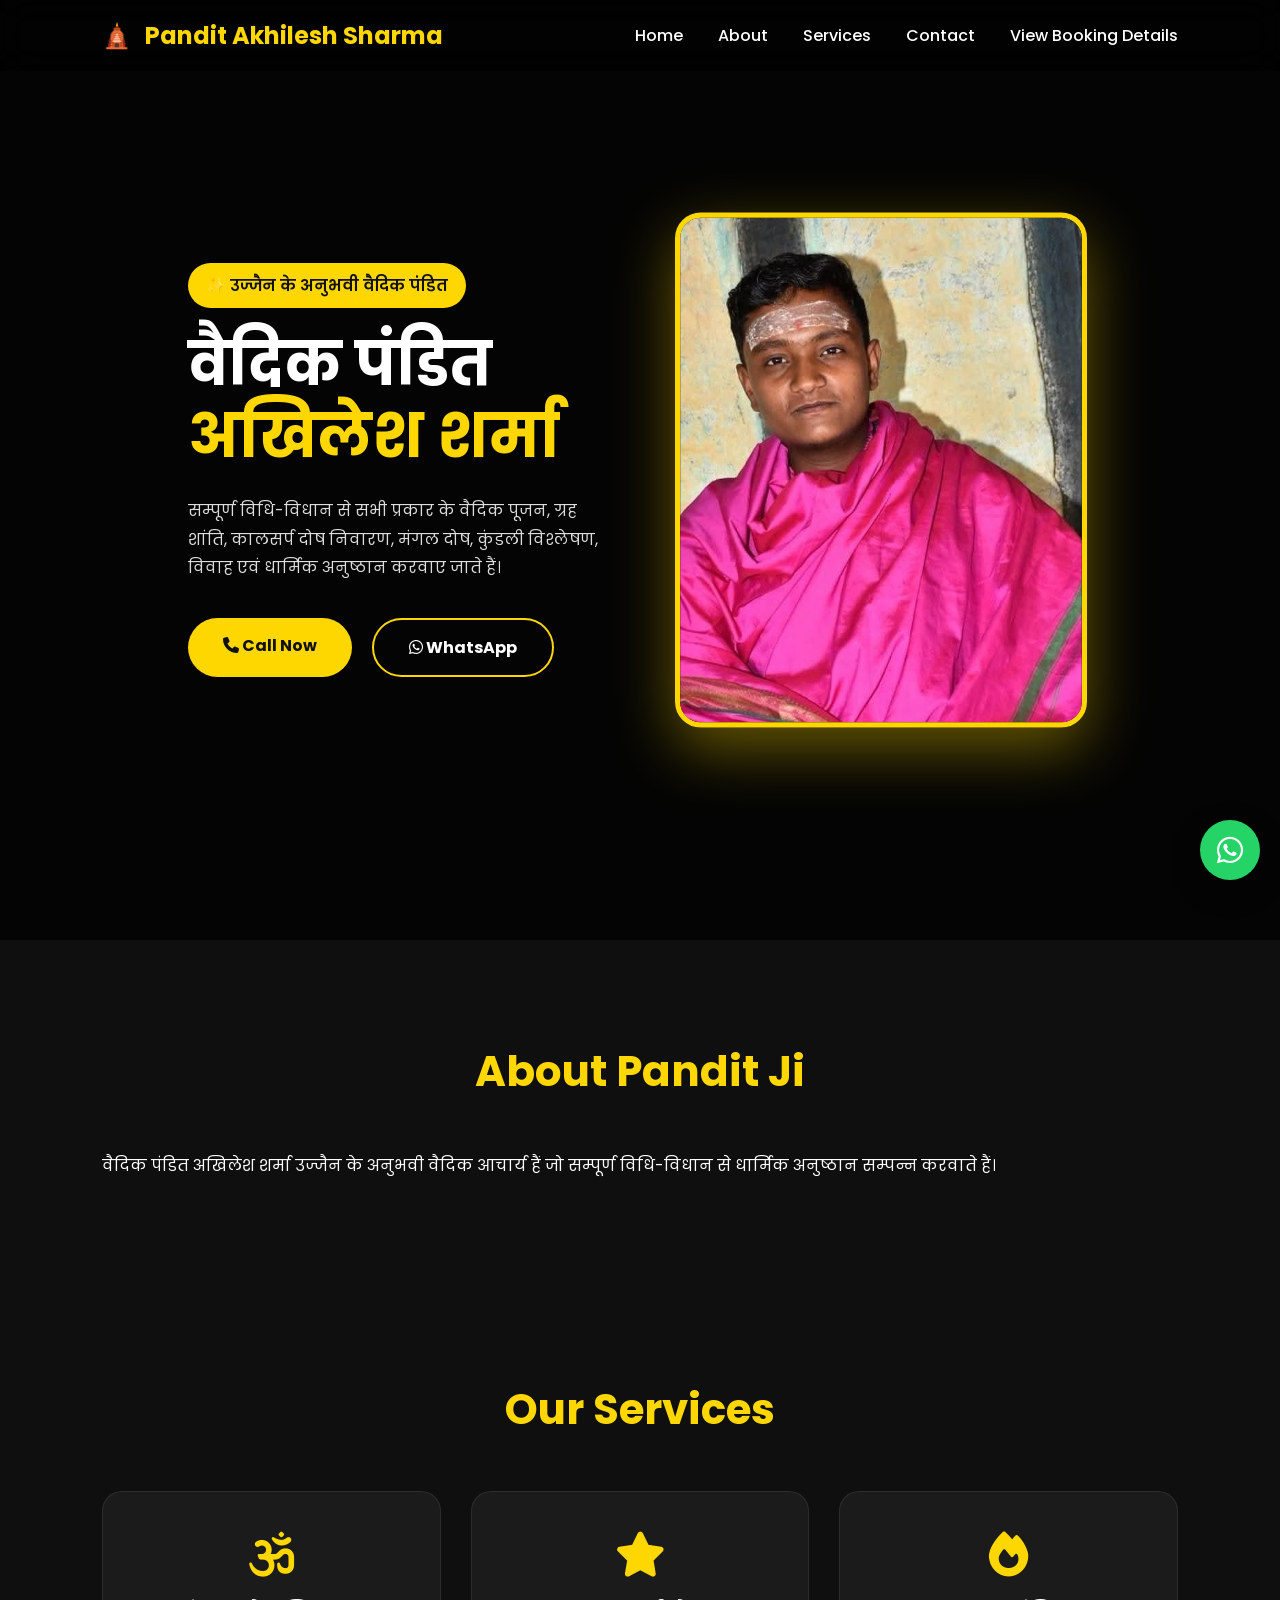
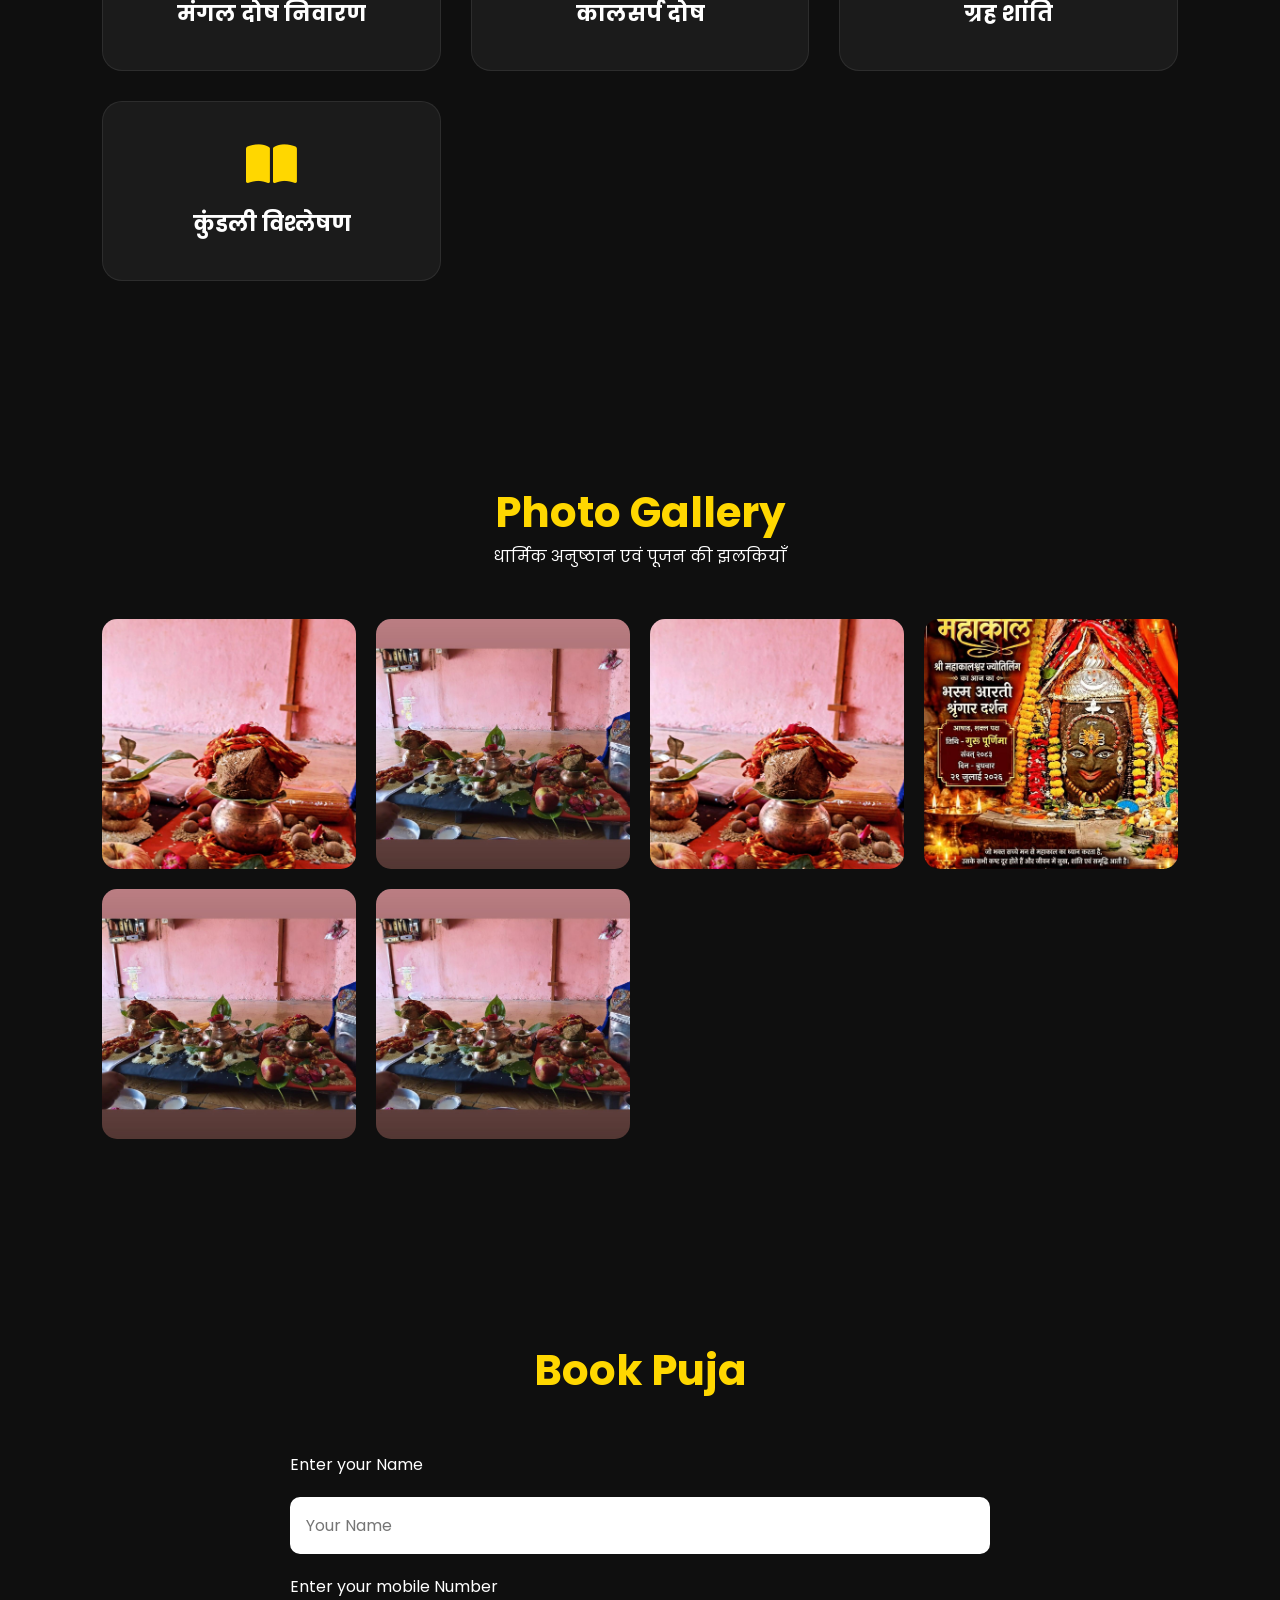
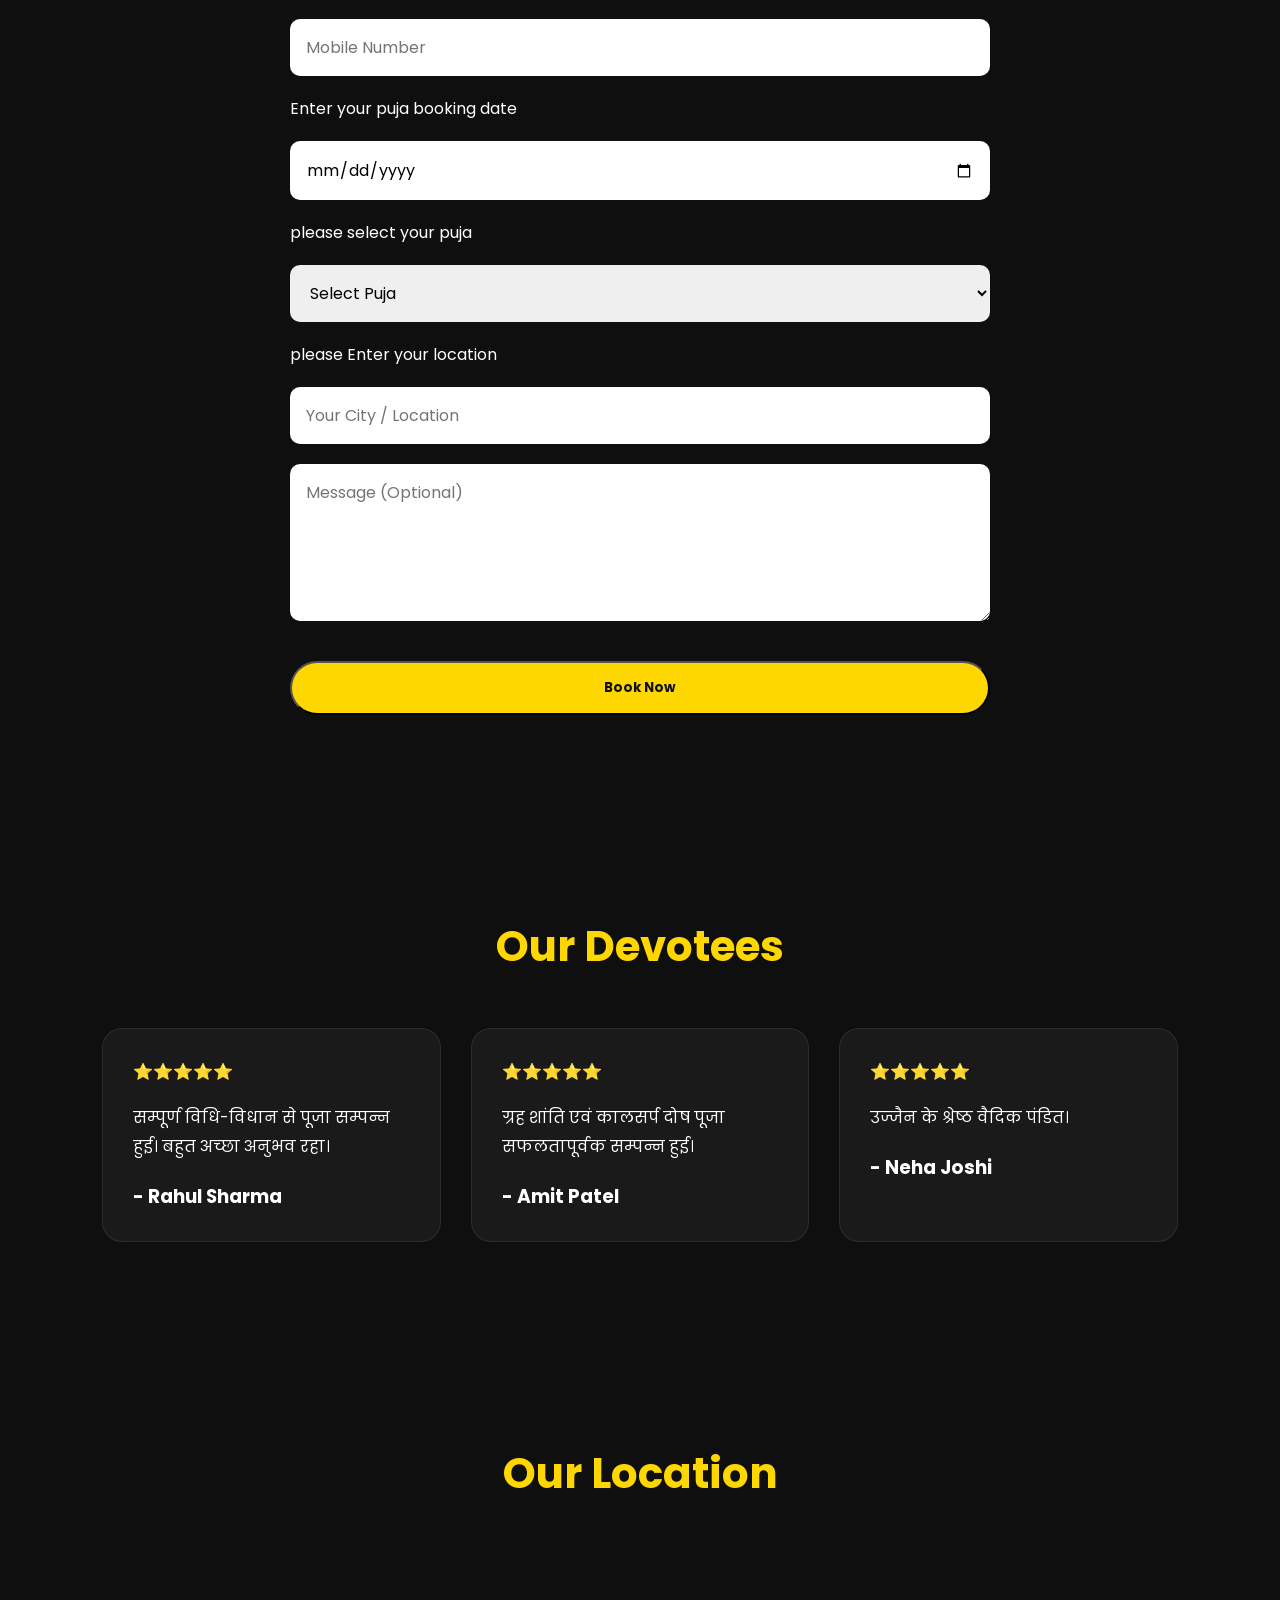
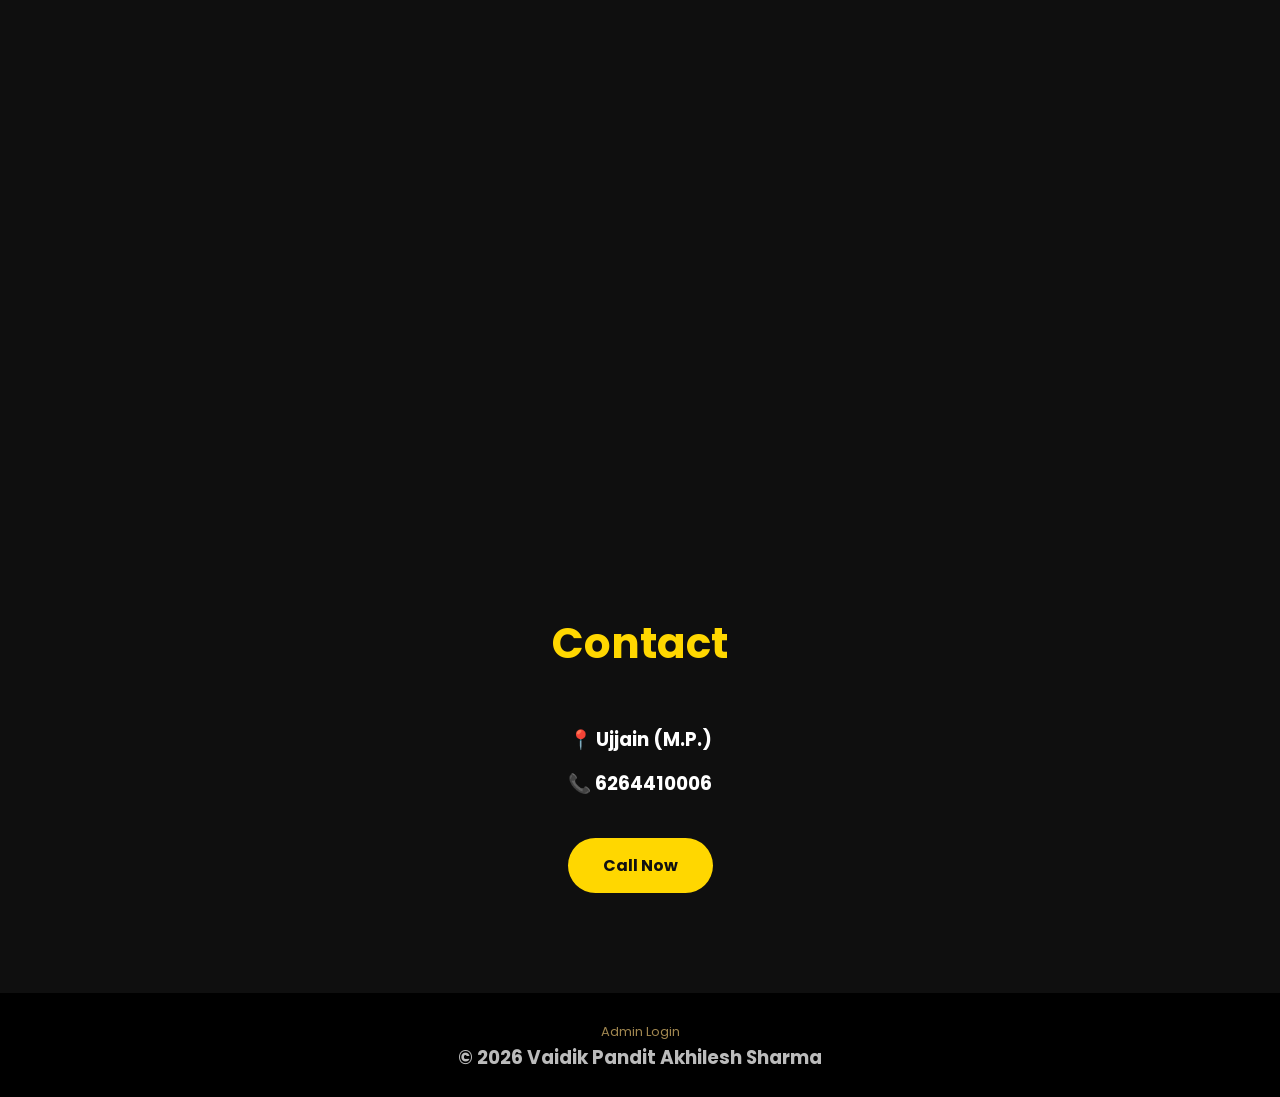
==== commit dbcc149b: "add admin link footer" ====
--- a/index.html
+++ b/index.html
@@ -485,7 +485,10 @@
     <!-- Footer -->
 
     <footer>
-
+         <a href="admin.html" class="admin-login-link">
+    <i class="bi bi-shield-lock"></i>
+    Admin Login
+</a>
         <h3>
 
             © 2026 Vaidik Pandit Akhilesh Sharma
--- a/style.css
+++ b/style.css
@@ -763,4 +763,17 @@
     color: #fff;
     cursor: pointer;
     font-weight: 600;
+}
+.admin-login-link {
+    display: inline-block;
+    color: #d6b36a;
+    font-size: 13px;
+    text-decoration: none;
+    opacity: 0.75;
+    transition: 0.3s ease;
+}
+
+.admin-login-link:hover {
+    opacity: 1;
+    color: #f5d58d;
 }
